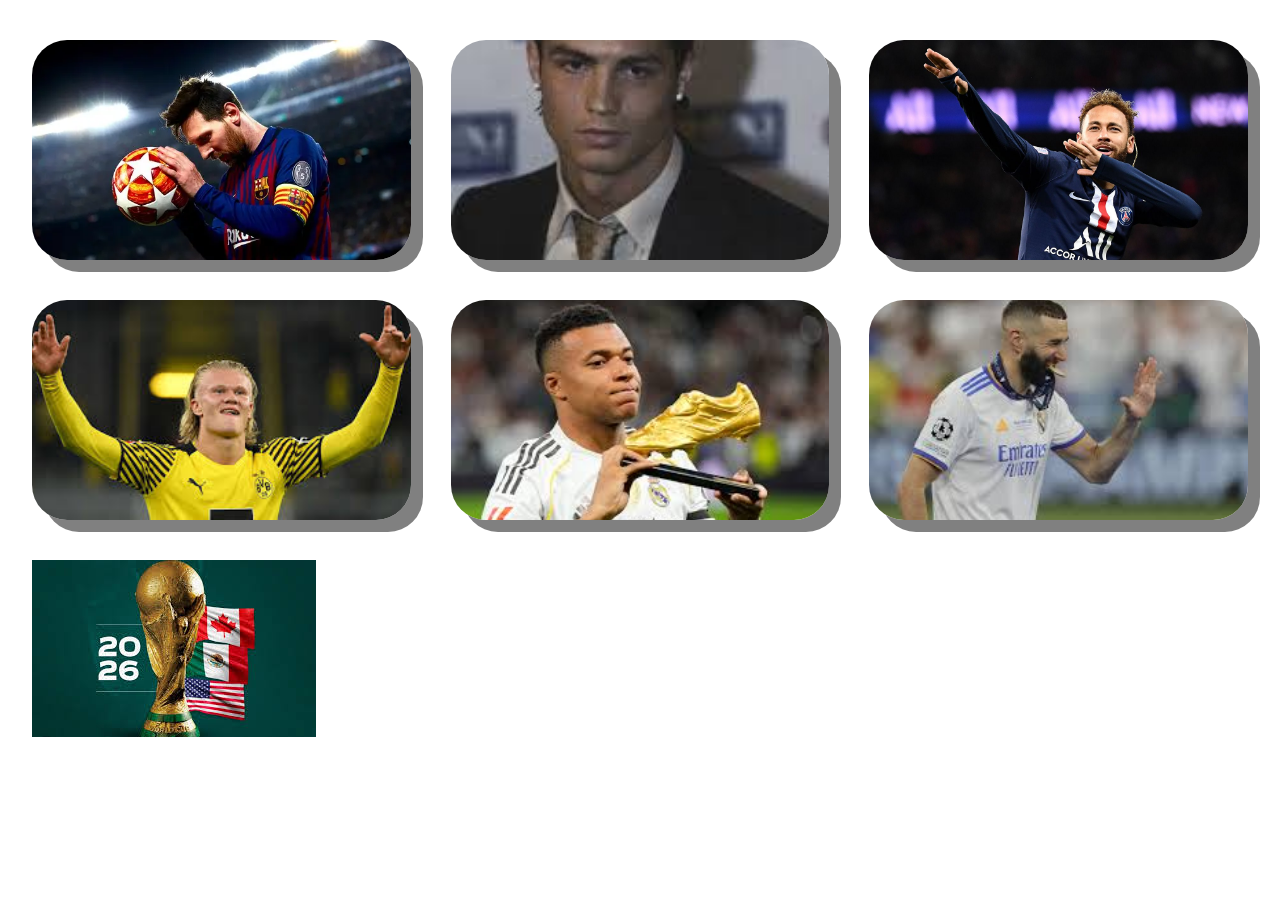
==== ejercicioCss2.html @ 50d32b9e "ejercicios CSS jugadores" ====
<!DOCTYPE html>
<html lang="en">
<head>
    <meta charset="UTF-8">
    <meta name="viewport" content="width=device-width, initial-scale=1.0">
    <title>Document</title>
    <link rel="stylesheet" href="css/estilos3.css"/>
</head>
<body>
    <div id="id1">
        <div id="id2" class="interior ">
            <div class="card">
                <div class="card-front">
                    <img src="/imagenes/messi.jpg" alt="Messi">
                </div>
                <div class="card-back">Liones Messi</div>
            </div>
    </div>

    <div id="id3" class="interior ">
            <div class="card">
                <div class="card-front">
                    <img src="/imagenes/cr7.jpg" alt="Cristiano">
                </div>
                <div class="card-back">Cristiano Ronaldo</div>
            </div>
    </div>

    <div id="id4" class="interior ">
            <div class="card">
                <div class="card-front">
                    <img src="/imagenes/neymar.jpg" alt="Neymar">
                </div>
                <div class="card-back">Neymar Jr</div>
            </div>
    </div>

    <div id="id5" class="interior ">
            <div class="card">
                <div class="card-front">
                    <img src="/imagenes/haaland.jpg" alt="Haaland">
                </div>
                <div class="card-back">Erling Haaland</div>
            </div>
    </div>

    <div id="id6" class="interior ">
            <div class="card">
                <div class="card-front">
                    <img src="/imagenes/mbappe.jpg" alt="Mbappe">
                </div>
                <div class="card-back">Kylian Mbappé</div>
            </div>
    </div>

    <div id="id7" class="interior ">
            <div class="card">
                <div class="card-front">
                    <img src="/imagenes/benzema.jpg" alt="Benzema">
                </div>
                <div class="card-back">Karim Benzema</div>
            </div>
    </div>
     
    <img src="/imagenes/mundial.jpg" alt="mundial" class="fondo"/>
    </div>
</body>
</html>
---- css/estilos3.css ----
body {
    margin: 0px;
    background-image: url(https://panamericanworld.com/wp-content/uploads/2024/05/copa-mundial-2026-1080x675.jpg);
    padding: 0px;
    width: 100%;
    height: 100%;
}

#id1 {
    color: rgb(165, 81, 81);
    width: 95%;
    margin: 40px auto;
    display: grid;
    grid-template-columns: repeat(3, 1fr);
    gap: 40px;
}

.interior {
    width: 100%;
    height: 220px;
    perspective: 1200px;
}

.card {
    width: 100%;
    height: 100%;
    position: relative;
    border-radius: 35px;
    transform-style: preserve-3d;
    transition: transform 0.6s ease;
    box-shadow: 12px 12px grey;
}

.interior:hover .card {
    transform: rotateY(180deg);
}

.card-front,.card-back {
    position: absolute;
    width: 100%;
    height: 100%;
    border-radius: 35px;
    backface-visibility: hidden;
    overflow: hidden;
}

.card-front img {
    width: 100%;
    height: 100%;
    object-fit: cover;
}

.card-back {
    background-color: #3308a850;
    color: white;
    transform: rotateY(180deg);
    display: flex;
    font-size: 26px;
    font-weight: bold;
    align-items: center;
    justify-content: center;
    padding: 15px;
   
}
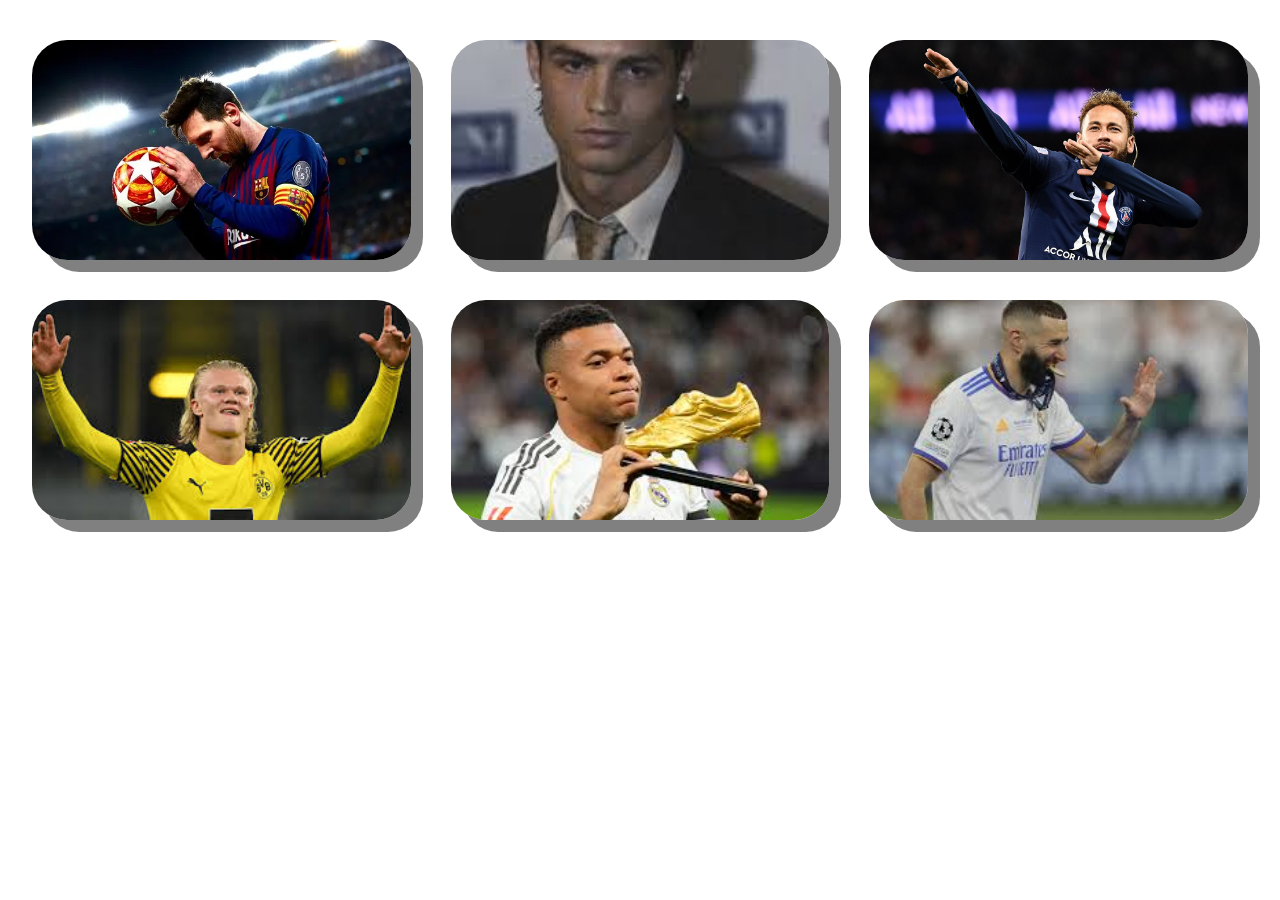
==== commit 60175ccb: "trabajo en clase pagina web gym" ====
--- a/ejercicioCss2.html
+++ b/ejercicioCss2.html
@@ -62,7 +62,7 @@
             </div>
     </div>
      
-    <img src="/imagenes/mundial.jpg" alt="mundial" class="fondo"/>
+ 
     </div>
 </body>
 </html>
